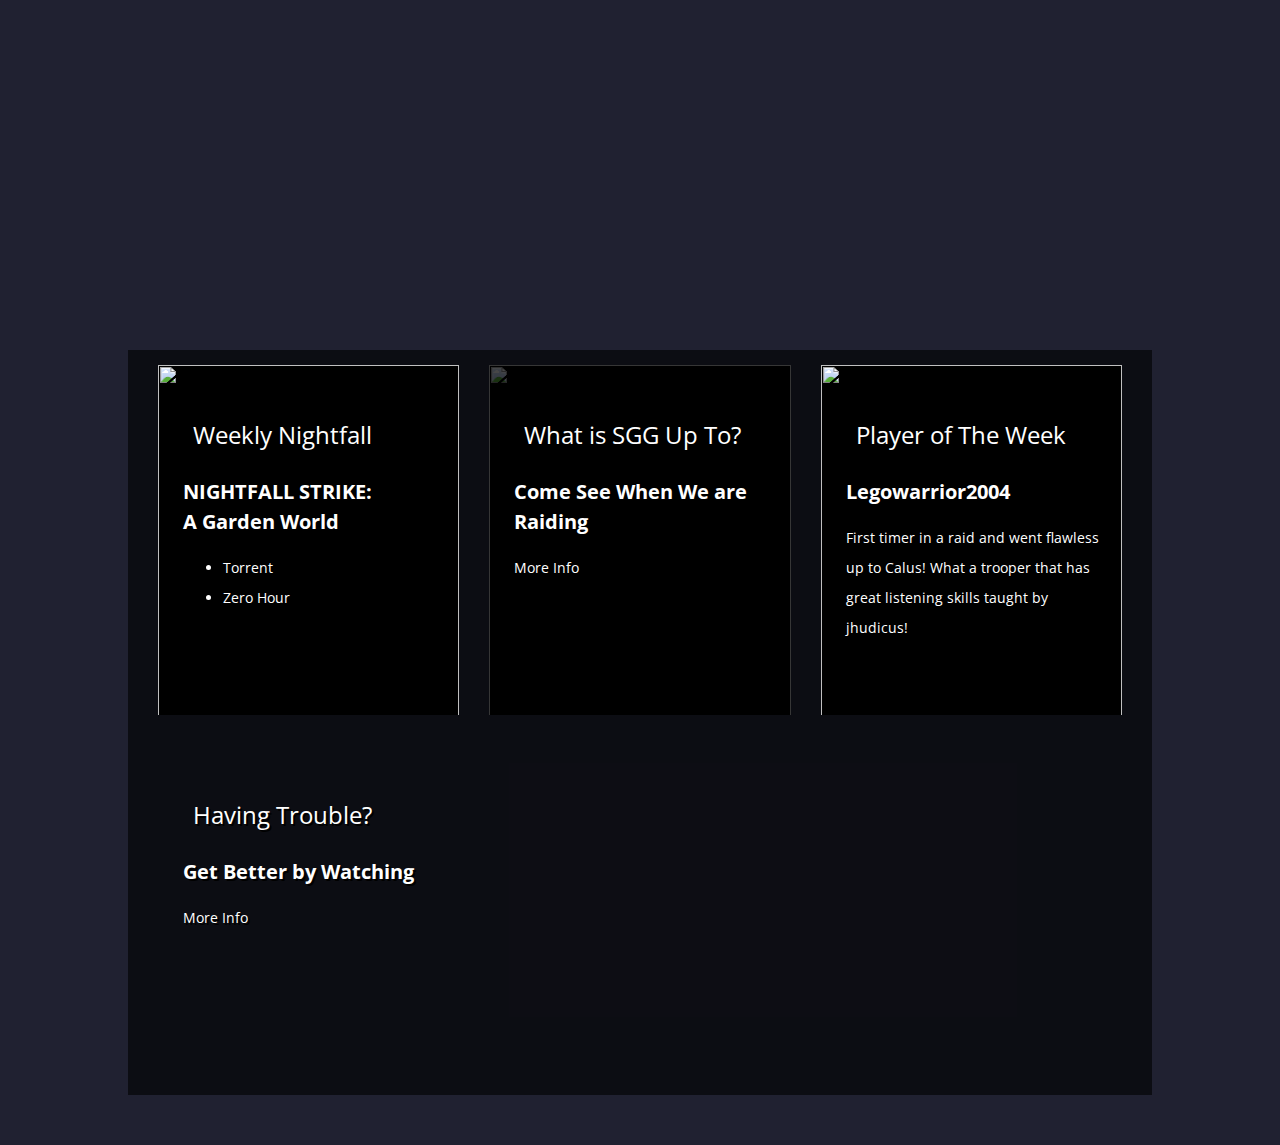
==== index.html @ b7f5e47a "font update" ====
<html lang="en">
<head>
    <meta charset="UTF-8">
    <meta name="viewport" content="width=device-width, initial-scale=1.0">
    <meta http-equiv="X-UA-Compatible" content="ie=edge">
    <title>Silent Ganja Guardians Website</title>
    <link href="https://fonts.googleapis.com/css?family=Open+Sans:300,400,700" rel="stylesheet">
    <link rel="stylesheet" href="css/master.css">
    <script defer src="https://use.fontawesome.com/releases/v5.0.6/js/all.js"></script>
    <script src="https://ajax.googleapis.com/ajax/libs/jquery/3.3.1/jquery.min.js"></script>
    <script src="js/master.js"></script>
</head>
<body>
    <div id="headerBlock"></div>
    <div id="bodySection" class="centerWrap">
        <div class="boxSection col-3" id="nightfall">
            <div class="boxImg"><img src="/sggwebsite/images/nightfall.jpg"></div>
            <div class="sectionContent">
                <div class="sectionTitle">Weekly Nightfall</div>
                <div class="sectionText">
                    <h2>NIGHTFALL STRIKE: <br>A Garden World</h2>
                    <ul>
                        <li>Torrent</li>
                        <li>Zero Hour</li>
                    </ul>
                </div>
            </div>
        </div>
        <a href="/sggwebsite/schedules.html"><div class="boxSection col-3" id="calendar">
            <div class="boxImg"><img src="/sggwebsite/sgg-logo.png"></div>
            <div class="sectionContent">
                <div class="sectionTitle">What is SGG Up To?</div>
                <div class="sectionText">
                    <h2>Come See When We are Raiding</h2>
                    <div class="readMoreBtn">More Info <i class="fa fa-angle-right"></i></div>
                </div>
            </div>
        </div></a>
        <div class="boxSection col-3" id="highlightedPlayer">
                <div class="boxImg"><img src="/sggwebsite/images/ptw.jpg"></div>
                <div class="sectionContent">
                    <div class="sectionTitle">Player of The Week</div>
                    <div class="sectionText">
                        <h2>Legowarrior2004</h2>
                        <p>First timer in a raid and went flawless up to Calus! What a trooper that has great listening skills taught by jhudicus!</p>
                    </div>
                </div>
            </div>
        <a href="/sggwebsite/help.html"><div class="boxSection col-1" id="videos">
            <div class="sectionContent">
                <div class="sectionTitle">Having Trouble?</div>
                <h2>Get Better by Watching</h2>
                <div class="readMoreBtn">More Info <i class="fa fa-angle-right"></i></div>
            </div>
        </div></a>
        <div style="clear:both;"></div>
    </div>
</body>
</html>
---- css/master.css ----
body {
    background-image: url(/sggwebsite/images/destiny_bg2.jpg);
    background-size: cover;
    background-color: rgb(32, 33, 49);
    background-position: center;
    background-attachment: fixed;
    margin: 0;
    width: 100%;
    font-family: 'Open Sans', sans-serif;
}

* {
    box-sizing: border-box;
}

.centerWrap {
    max-width: 1140px;
    margin: 0 auto;
    width: 80%;
}

#headerSection {
    padding: 5px 20px;
    background: #000;
}

#logoImage {
    height: 100px;
    float: left;
}

#mainNav {
    float: right;
}

#mobileToggle {
    display: none;
}

.menuBtn {
    display: inline-block;
    color: #fff;
    font-size: 16px;
    padding: 40px 20px;
}

#bodySection {
    background: rgba(0, 0, 0, 0.6);
    padding: 0 15px 15px;
    margin-top: 350px;
    margin-bottom: 50px;
}

.col-1 {
    width: 100%;
}

.col-2 {
    width: 50%;
}

.col-3 {
    width: 33.33333333%
}

.col-4 {
    width: 25%;
}

.col-5 {
    width: 20%;
}

.boxSection {
    padding: 15px;
    float: left;
    position: relative;
}

.boxImg {
    width: 100%;
    margin: 0 auto;
    background: #000;
    max-height: 350px;
    overflow: hidden;
}

.boxImg img {
    width: 100%;
}

.sectionTitle {
    font-size: 24px;
    color: #fff;
    padding: 10px;
}

.sectionContent {
    width: 80%;
    position: absolute;
    left: 40px;
    top: 60px;
    color: #fff;
    font-size: 14px;
    text-shadow: 2px 2px #000;
    line-height: 30px;
}

.sectionContent h2 {
    font-size: 20px;
}

#videos {
    background-image: url(/sggwebsite/images/videos.jpg);
    background-position: center;
    background-size: cover;
    background-repeat: no-repeat;
    height: 350px;
}

#calendar img {
    filter: brightness(28%);
}

#videos img {
    filter: brightness(28%);
}

#googleCalendar {
    position: relative;
    width: 100%;
    height: 800px;
    padding: 10px;
}

#googleCalendar iframe {
    position: absolute;
    width: 100%;
    height: 100%;
    left: 0;
    top: 0;
}

.youtubeVideo {
    position: relative;
    height: 300px;
    float: left;
    padding: 0 15px;
}

.youtubeVideo iframe {
    width: 100%;
    height: 100%;
    position: absolute;
    left: 0;
    top: 0;
}

.adminBox {
    float: left;
    padding: 15px;
    background: #333;
    font-size: 14px;
    color: #fff;
}

.adminImg {
    float: left;
    height: 100px;
    padding: 0 10px;
}

.adminImg img {
    height: 100%;
}

.adminText {
    float: left;
}

.adminTitle {
    float: left;
    color: #fff;
    font-size: 20px;
}

.adminTitle span {
    font-size: 16px;
}

@media (max-width: 1025px) {
    body {
        background-attachment: inherit;
        overflow-x: hidden;
        transition: 0.4s ease-in-out all;
    }
    body.click {
        margin-left: -200px;
    }
    #headerSection {
        position: fixed;
        top:0;
        width: 100%;
        z-index: 1000;
    }
    #mainNav {
        position: absolute;
        right: -200px;
        width: 200px;
        height: 100vh;
        transition: 0.4s ease-in-out all;
        top: 0;
        background: #000;
    }
    #mainNav.click {
        right: 0;
    }
    .menuBtn {
        display: block;
        text-align: center;
    }
    #mobileToggle {
        display: block;
        color: #fff;
        float: right;
        padding: 40px 0px;
        font-size: 24px;
    }
    .col-2 {
        width: 100%;
    }
    
    .col-3 {
        width: 50%
    }
    
    .col-4 {
        width: 33.333333333%;
    }
    
    .col-5 {
        width: 25%;
    }
}

@media (max-width: 767px) {
    .col-3 {
        width: 100%
    }
    
    .col-4 {
        width: 50%;
    }
    
    .col-5 {
        width: 50%;
    }
}

@media (max-width: 550px) {
    .col-4 {
        width: 100%;
    }
    
    .col-5 {
        width: 100%;
    }
}
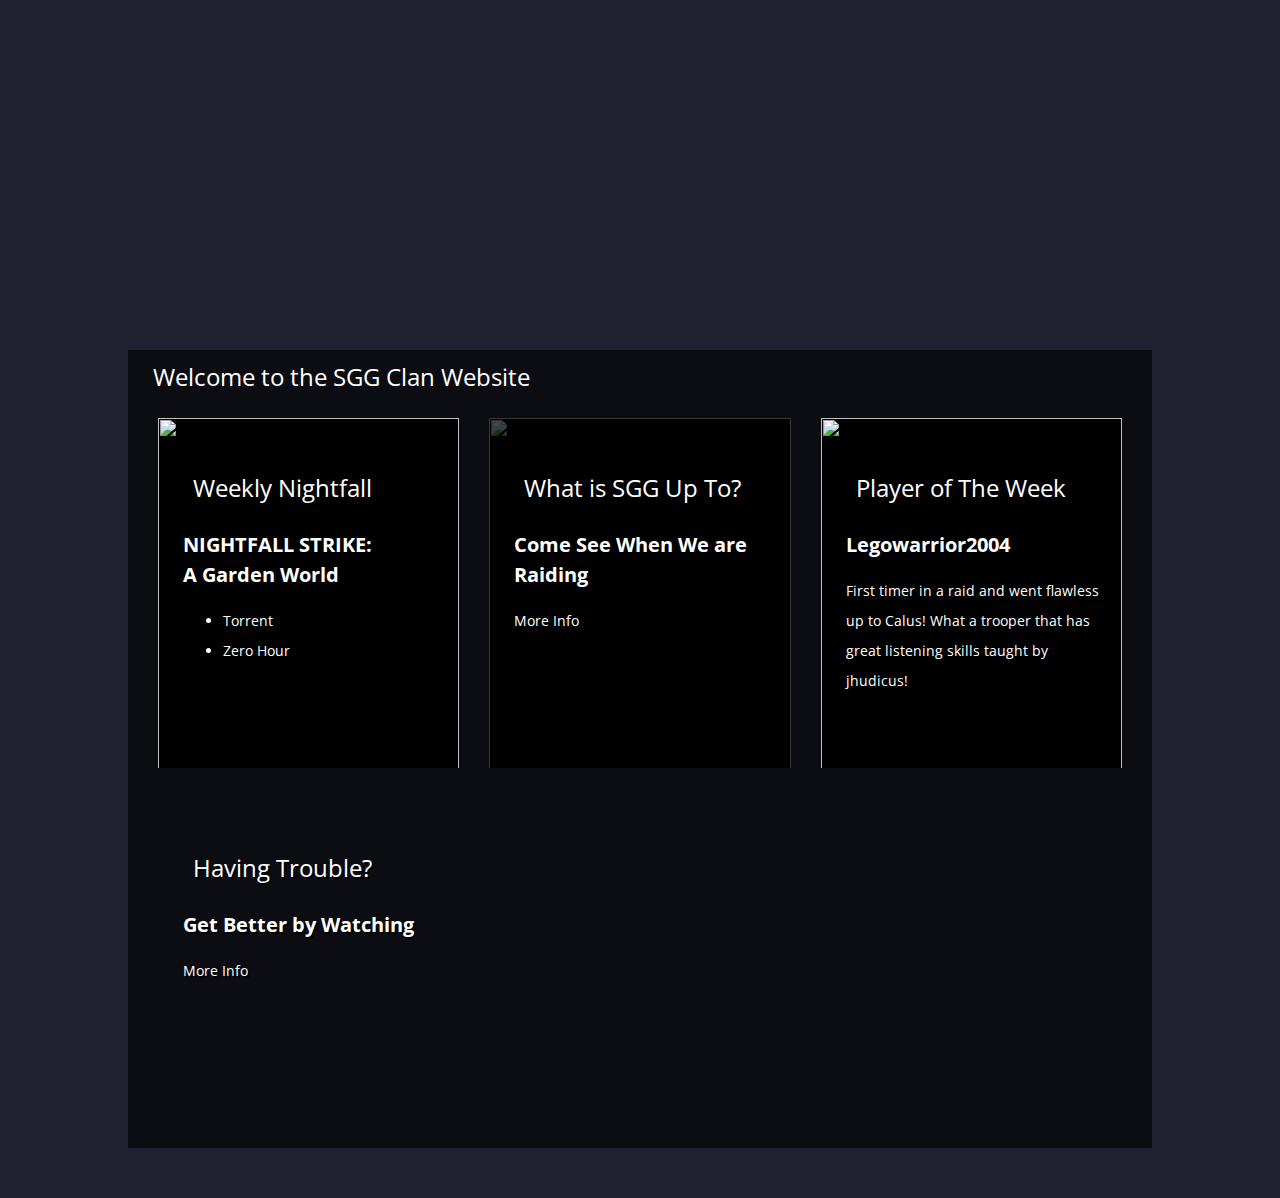
==== commit 3c4d06f6: "welcom statement" ====
--- a/index.html
+++ b/index.html
@@ -13,7 +13,8 @@
 </head>
 <body>
     <div id="headerBlock"></div>
-    <div id="bodySection" class="centerWrap">
+    <div id="bodySection" class="centerWrap" style="margin-top: 350px;">
+        <div class="sectionTitle">Welcome to the SGG Clan Website</div>
         <div class="boxSection col-3" id="nightfall">
             <div class="boxImg"><img src="/sggwebsite/images/nightfall.jpg"></div>
             <div class="sectionContent">
--- a/css/master.css
+++ b/css/master.css
@@ -47,7 +47,7 @@
 #bodySection {
     background: rgba(0, 0, 0, 0.6);
     padding: 0 15px 15px;
-    margin-top: 350px;
+    margin-top: 250px;
     margin-bottom: 50px;
 }
 
@@ -143,14 +143,14 @@
 
 .youtubeVideo {
     position: relative;
-    height: 300px;
+    height: 230px;
     float: left;
     padding: 0 15px;
 }
 
 .youtubeVideo iframe {
-    width: 100%;
-    height: 100%;
+    width: 90%;
+    height: 90%;
     position: absolute;
     left: 0;
     top: 0;
@@ -162,6 +162,7 @@
     background: #333;
     font-size: 14px;
     color: #fff;
+    min-height: 300px;
 }
 
 .adminImg {
@@ -176,6 +177,7 @@
 
 .adminText {
     float: left;
+    width: calc(100% - 125px)
 }
 
 .adminTitle {
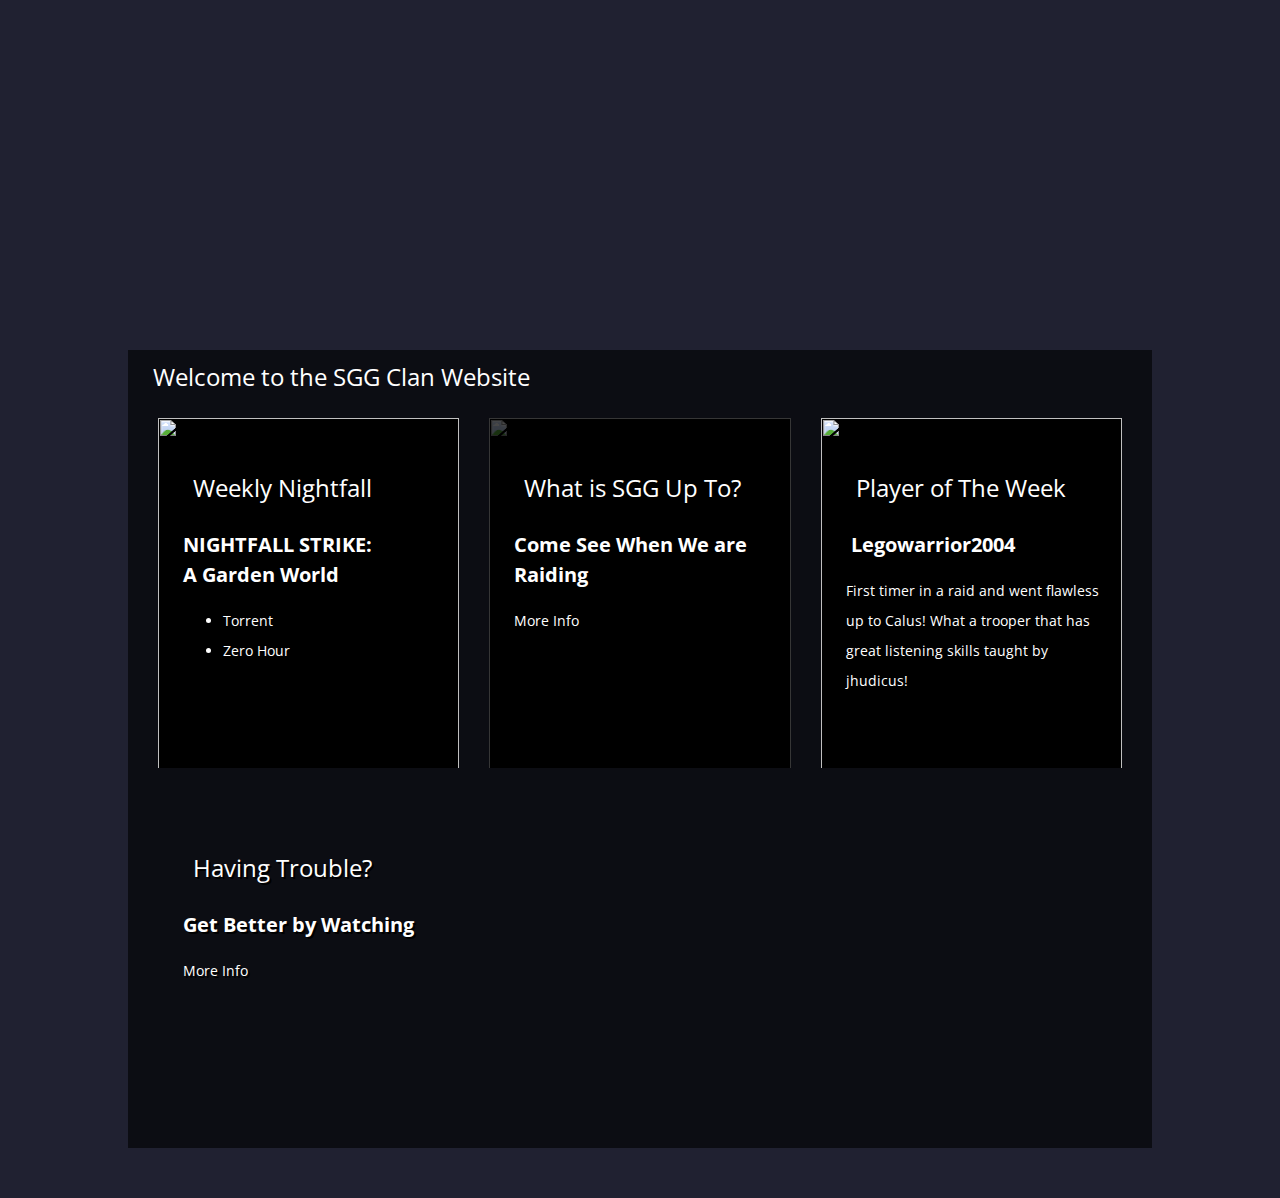
==== commit 215e329c: "new members page and images" ====
--- a/index.html
+++ b/index.html
@@ -43,7 +43,7 @@
                 <div class="sectionContent">
                     <div class="sectionTitle">Player of The Week</div>
                     <div class="sectionText">
-                        <h2>Legowarrior2004</h2>
+                        <h2><img src="/sggwebsite/images/legowarrior.png" alt=""> Legowarrior2004</h2>
                         <p>First timer in a raid and went flawless up to Calus! What a trooper that has great listening skills taught by jhudicus!</p>
                     </div>
                 </div>
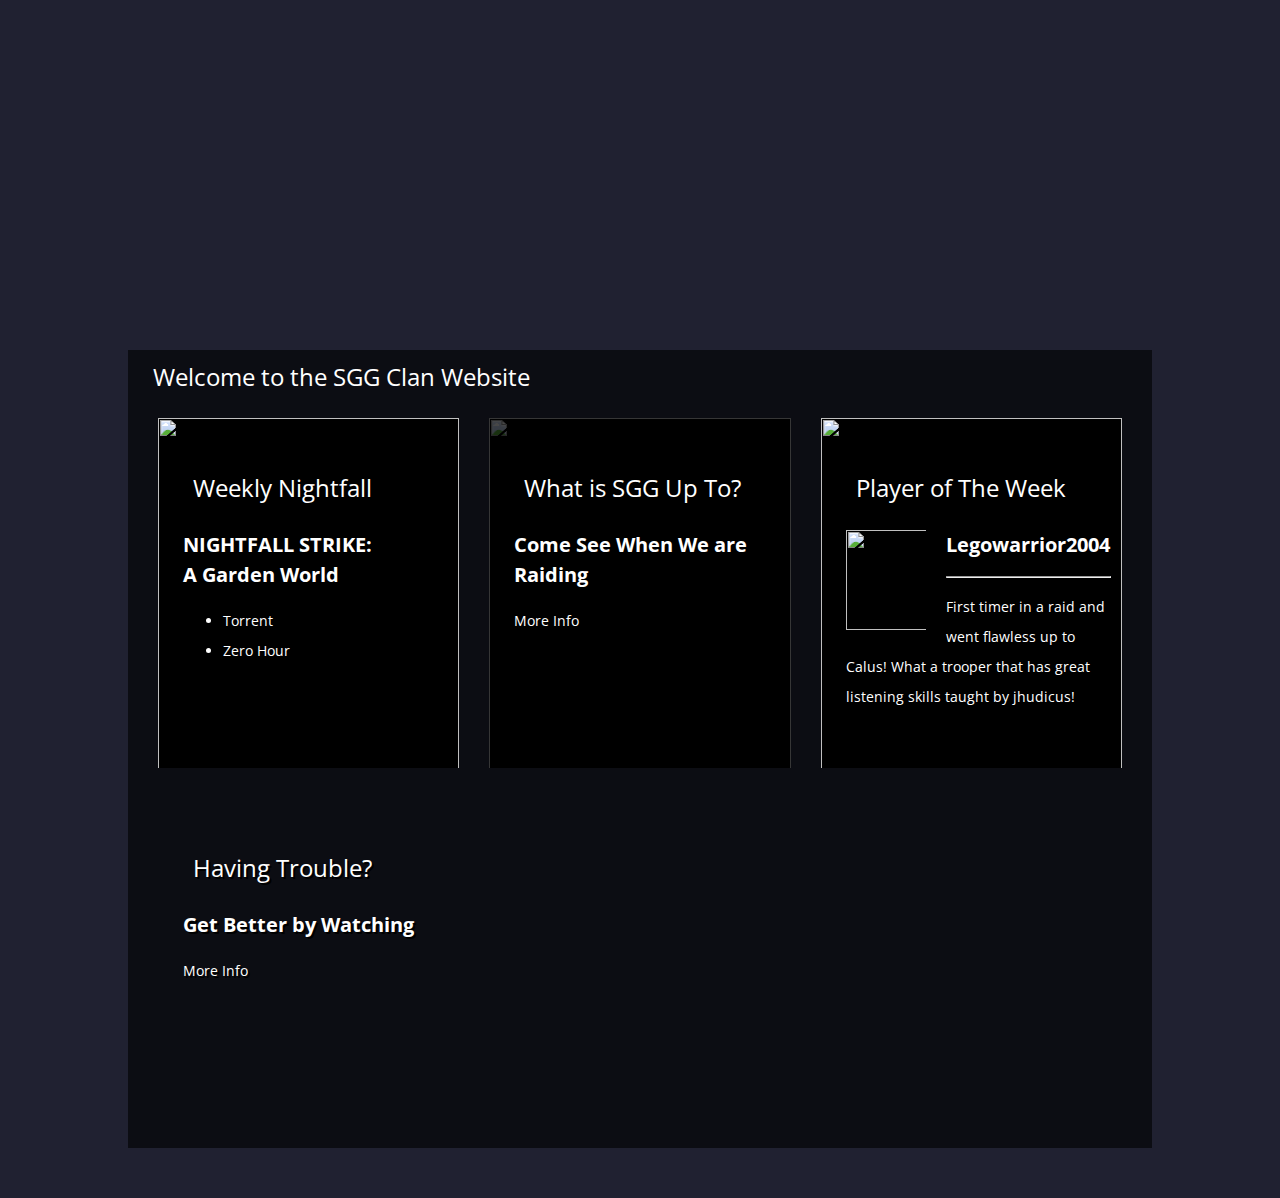
==== commit feed4f39: "ptw change home page" ====
--- a/index.html
+++ b/index.html
@@ -44,6 +44,7 @@
                     <div class="sectionTitle">Player of The Week</div>
                     <div class="sectionText">
                         <h2><img src="/sggwebsite/images/legowarrior.png" alt=""> Legowarrior2004</h2>
+                        <hr>
                         <p>First timer in a raid and went flawless up to Calus! What a trooper that has great listening skills taught by jhudicus!</p>
                     </div>
                 </div>
--- a/css/master.css
+++ b/css/master.css
@@ -108,6 +108,12 @@
 
 .sectionContent h2 {
     font-size: 20px;
+}
+
+.sectionContent h2 img {
+    height: 100px;
+    float: left;
+    padding-right: 20px;
 }
 
 #videos {
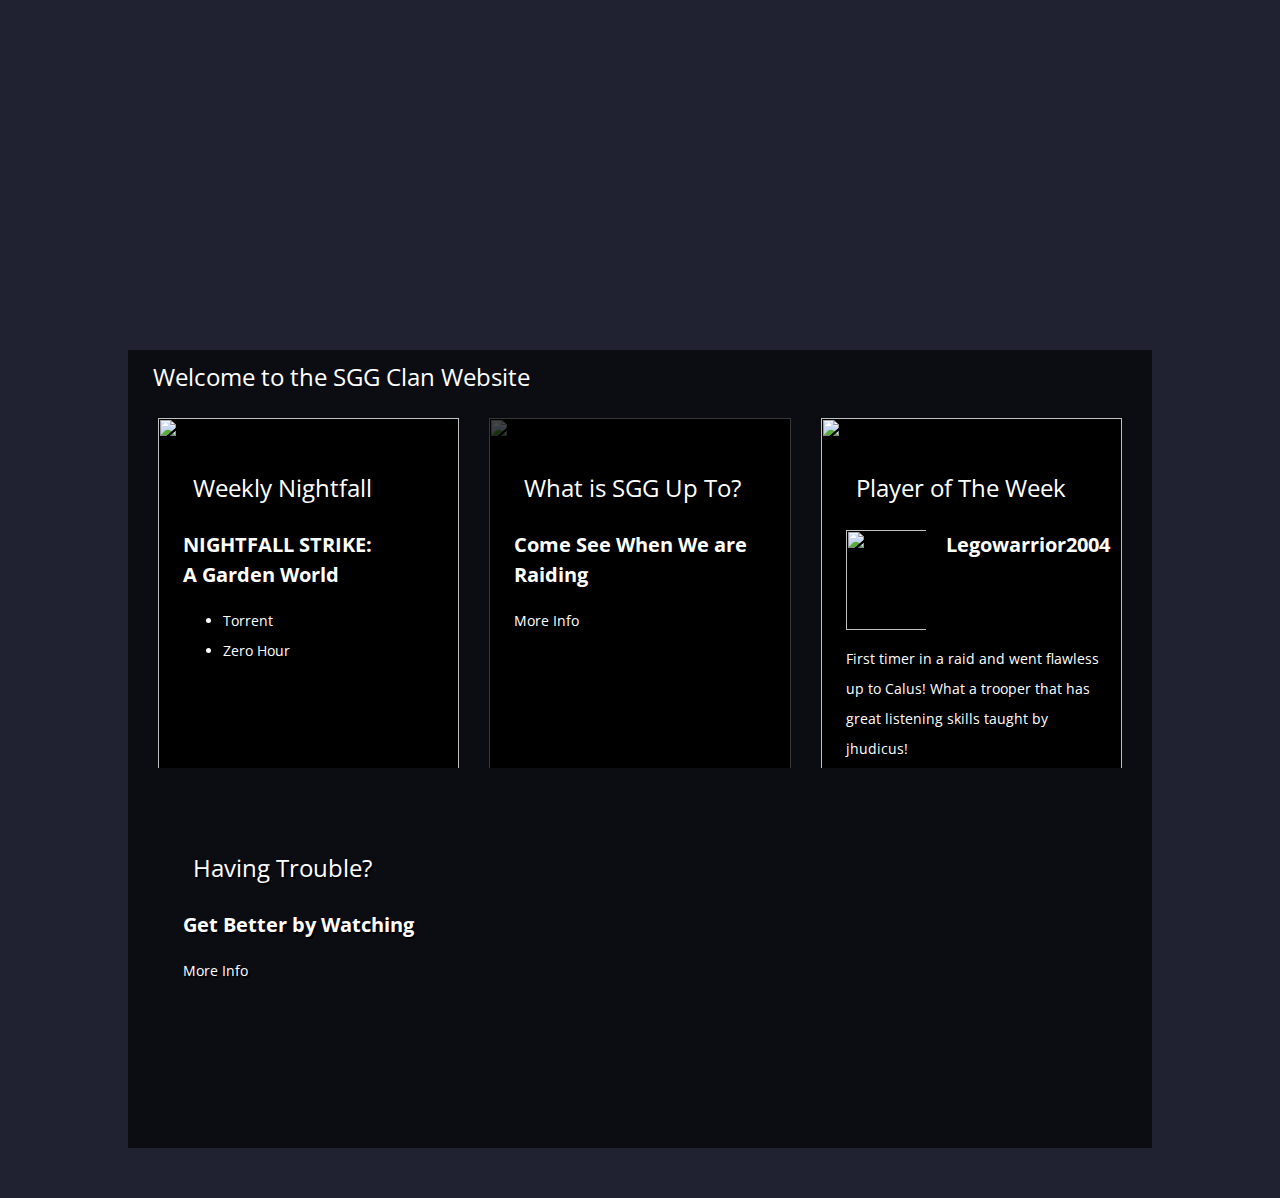
==== commit 359d1154: "mobile home page change" ====
--- a/index.html
+++ b/index.html
@@ -44,7 +44,7 @@
                     <div class="sectionTitle">Player of The Week</div>
                     <div class="sectionText">
                         <h2><img src="/sggwebsite/images/legowarrior.png" alt=""> Legowarrior2004</h2>
-                        <hr>
+                        <div style="clear:both;"></div>
                         <p>First timer in a raid and went flawless up to Calus! What a trooper that has great listening skills taught by jhudicus!</p>
                     </div>
                 </div>
--- a/css/master.css
+++ b/css/master.css
@@ -198,7 +198,6 @@
 
 @media (max-width: 1025px) {
     body {
-        background-attachment: inherit;
         overflow-x: hidden;
         transition: 0.4s ease-in-out all;
     }
@@ -252,6 +251,13 @@
 }
 
 @media (max-width: 767px) {
+    body {
+        background-size: contain;
+        background-attachment: initial;
+    }
+    .centerWrap {
+        width: 100%;
+    }
     .col-3 {
         width: 100%
     }
@@ -266,6 +272,9 @@
 }
 
 @media (max-width: 550px) {
+    .sectionContent h2 img {
+        padding-left: 10px;
+    }
     .col-4 {
         width: 100%;
     }
